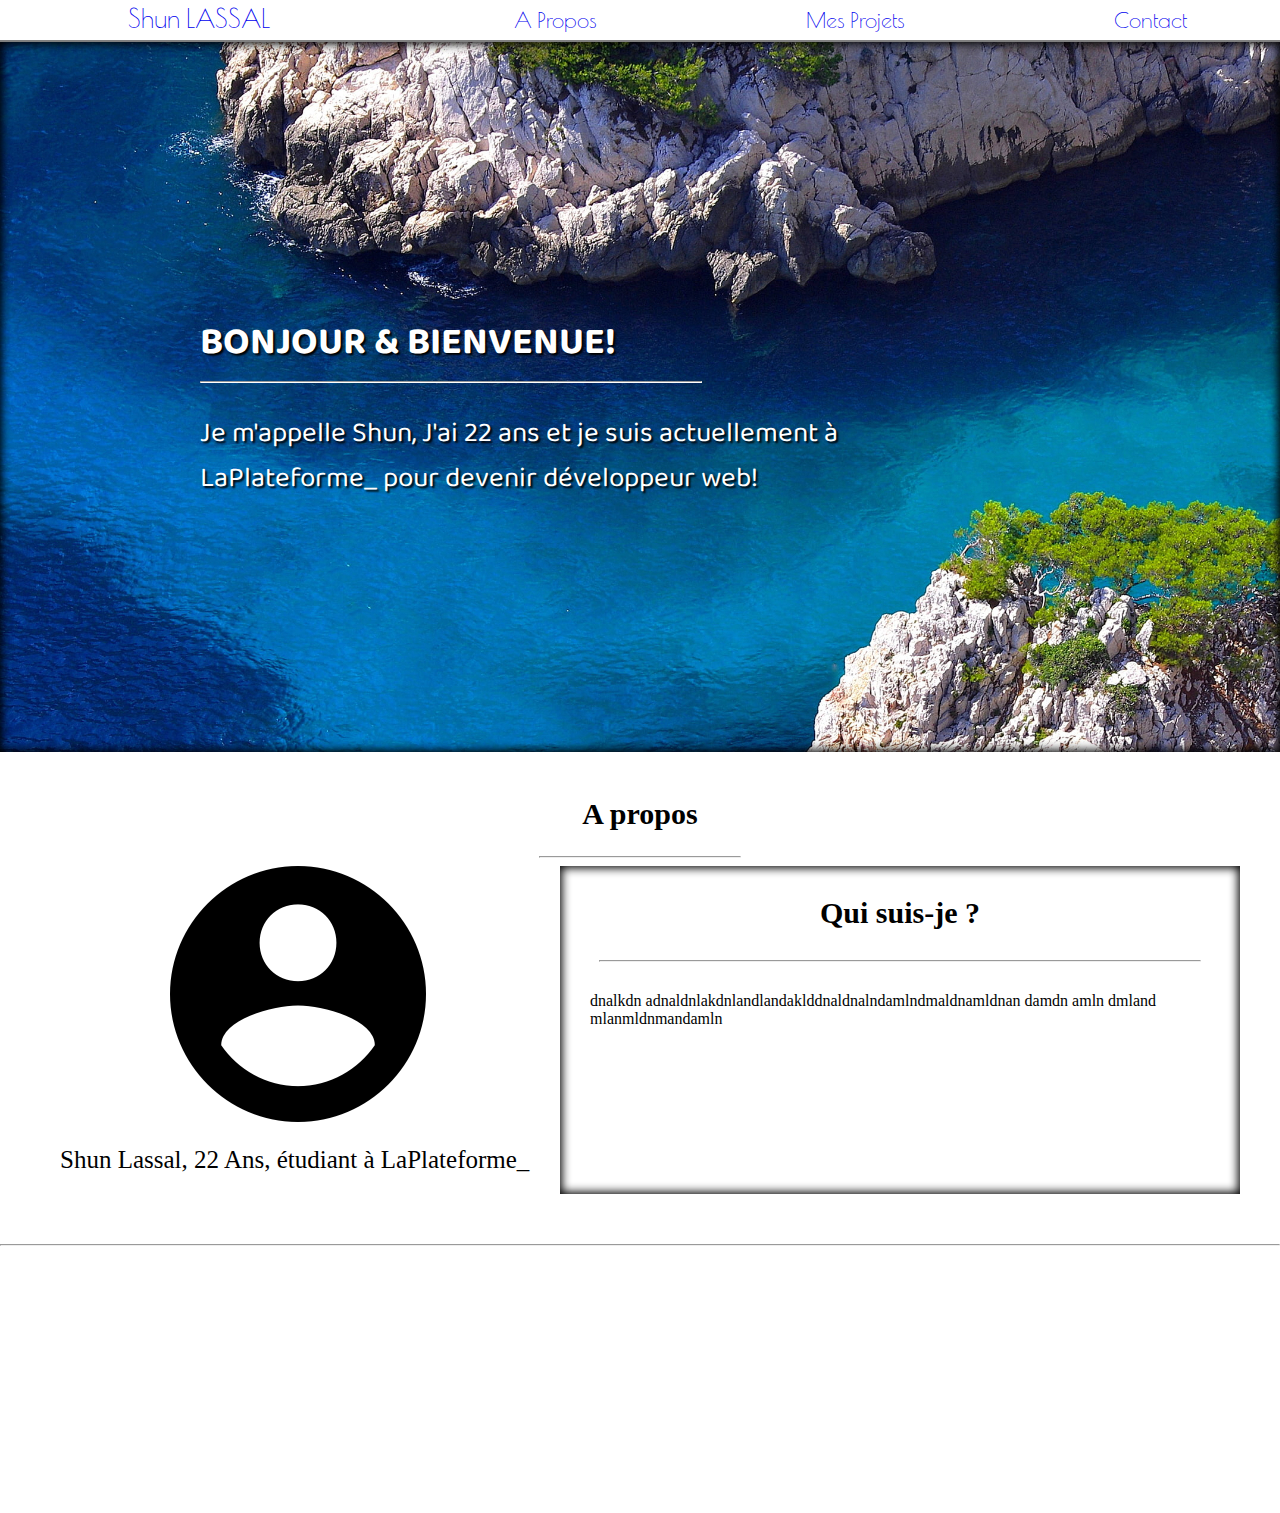
==== Jour10/Job01/index.html @ 8c6fe49c "Upload" ====
<!DOCTYPE html>
<html lang="en" dir="ltr">
  <head>
    <meta charset="utf-8">
    <title></title>
    <link rel="stylesheet" href="style.css">
  </head>
  <body>
    <header>
      <nav>
        <a id="brand" href="#">Shun LASSAL</a>
        <ul>
          <li><a href="#">A Propos</a></li>
          <li><a href="#">Mes Projets</a></li>
          <li><a href="#">Contact</a></li>
        </ul>
      </nav>
    </header>
    <main>
      <section id="main">
        <section id="main-container">
          <h1>BONJOUR & BIENVENUE!</h1>
          <hr id="hr">
          <p id="main-p">Je m'appelle Shun, J'ai 22 ans et je suis actuellement à LaPlateforme_ pour devenir développeur web!</p>
        </section>
      </section>
      <section id="main-2">
        <h2>A propos</h2>
        <hr id="hr1">
        <section id="main-2-1">
          <figure>
            <img src="round-account-button-with-user-inside.png" alt="">
            <figcaption>Shun Lassal, 22 Ans, étudiant à LaPlateforme_</figcaption>
          </figure>
          <section id="main-2-1-1">
            <h3>Qui suis-je ?</h3>
            <hr id="hr2">
            <p id="main-2p">dnalkdn adnaldnlakdnlandlandaklddnaldnalndamlndmaldnamldnan damdn amln dmland mlanmldnmandamln</p>
          </section>
        </section>
        <section>
          <hr id="hr3">
          <p></p>
        </section>
      </section>
    </main>
    <footer>
      <section>

      </section>
      <section>
        <a href="#"></a>
        <ul>
          <li><a href="#"></a></li>
          <li><a href="#"></a></li>
          <li><a href="#"></a></li>
          <li><a href="#"></a></li>
        </ul>
      </section>

    </footer>
  </body>
</html>
---- Jour10/Job01/style.css ----
@import url('https://fonts.googleapis.com/css2?family=Baloo+2&display=swap');
@import url('https://fonts.googleapis.com/css2?family=Poiret+One&display=swap');


body, main {
  margin:0px;
  padding:0px;
}


header {
  border-bottom:2px solid grey;
  height: 40px;

}

nav {
  padding-top:4px;
}

a#brand {
  font-size:25px;
  text-decoration:none;
  margin-left:10%;
  margin-top:5px;
  font-family: 'Poiret One', cursive;
}

a#brand:hover {
  color:darkblue;
}

section#main {
  background-image:url("wallpaperflare.com_wallpaper.jpg");
  height:710px;
  box-shadow: 0px 0px 10px 2px inset;
}

section#main-container {
  padding-top:270px;
  padding-left:200px;
}

hr#hr{
  border-bottom:1px solid white;
  width:500px;
  margin-left:0px;
}

ul {
  display:inline;
  margin-top:10px;
}

ul li{
  display:inline;
  font-size:20px;
  margin-left:200px;
}

ul li a {
  text-decoration:none;
  margin-right:5px;
  font-family: 'Poiret One', cursive;
  font-size:22px;
}


ul li a:hover {
  border-bottom:2px solid grey;
}

h1 {
  margin:0px;
  font-size:38px;
  color:white;
  font-family: 'Baloo 2', cursive;
  text-shadow: 2px 2px 2px black;
}

p#main-p {
  font-size:28px;
  color:white;
  width:650px;
  font-family: 'Baloo 2', cursive;
  text-shadow: 2px 2px 2px black;
}

section#main-2 {
  height:710px;
}

h2{
  text-align:center;
  padding-top:20px;
  font-size:30px;
}

h3 {
  text-align:center;
  font-size:30px;
}

section#main-2-1 {
  display:flex;
  flex-direction: row;
  justify-content: space-around;
  margin-bottom:50px;
}

figure {
  flex-grow:1;
  margin:0px;
  padding-left:60px;
  padding-bottom:20px;
}

figcaption{
  padding-top:20px;
  font-size:25px;
  width:500px;
}

img {
  width:256px;
  height:256px;
  align-content: center;
  padding-left:110px;
}

section#main-2-1-1 {
  flex-grow:3;
  box-shadow: 0px 0px 10px 2px inset;
  margin-right:40px;

}

hr#hr1 {
  width:200px;
}

hr#hr2 {
  width:600px;
}

hr#hr3 {

}

p#main-2p {
  margin:30px;
}
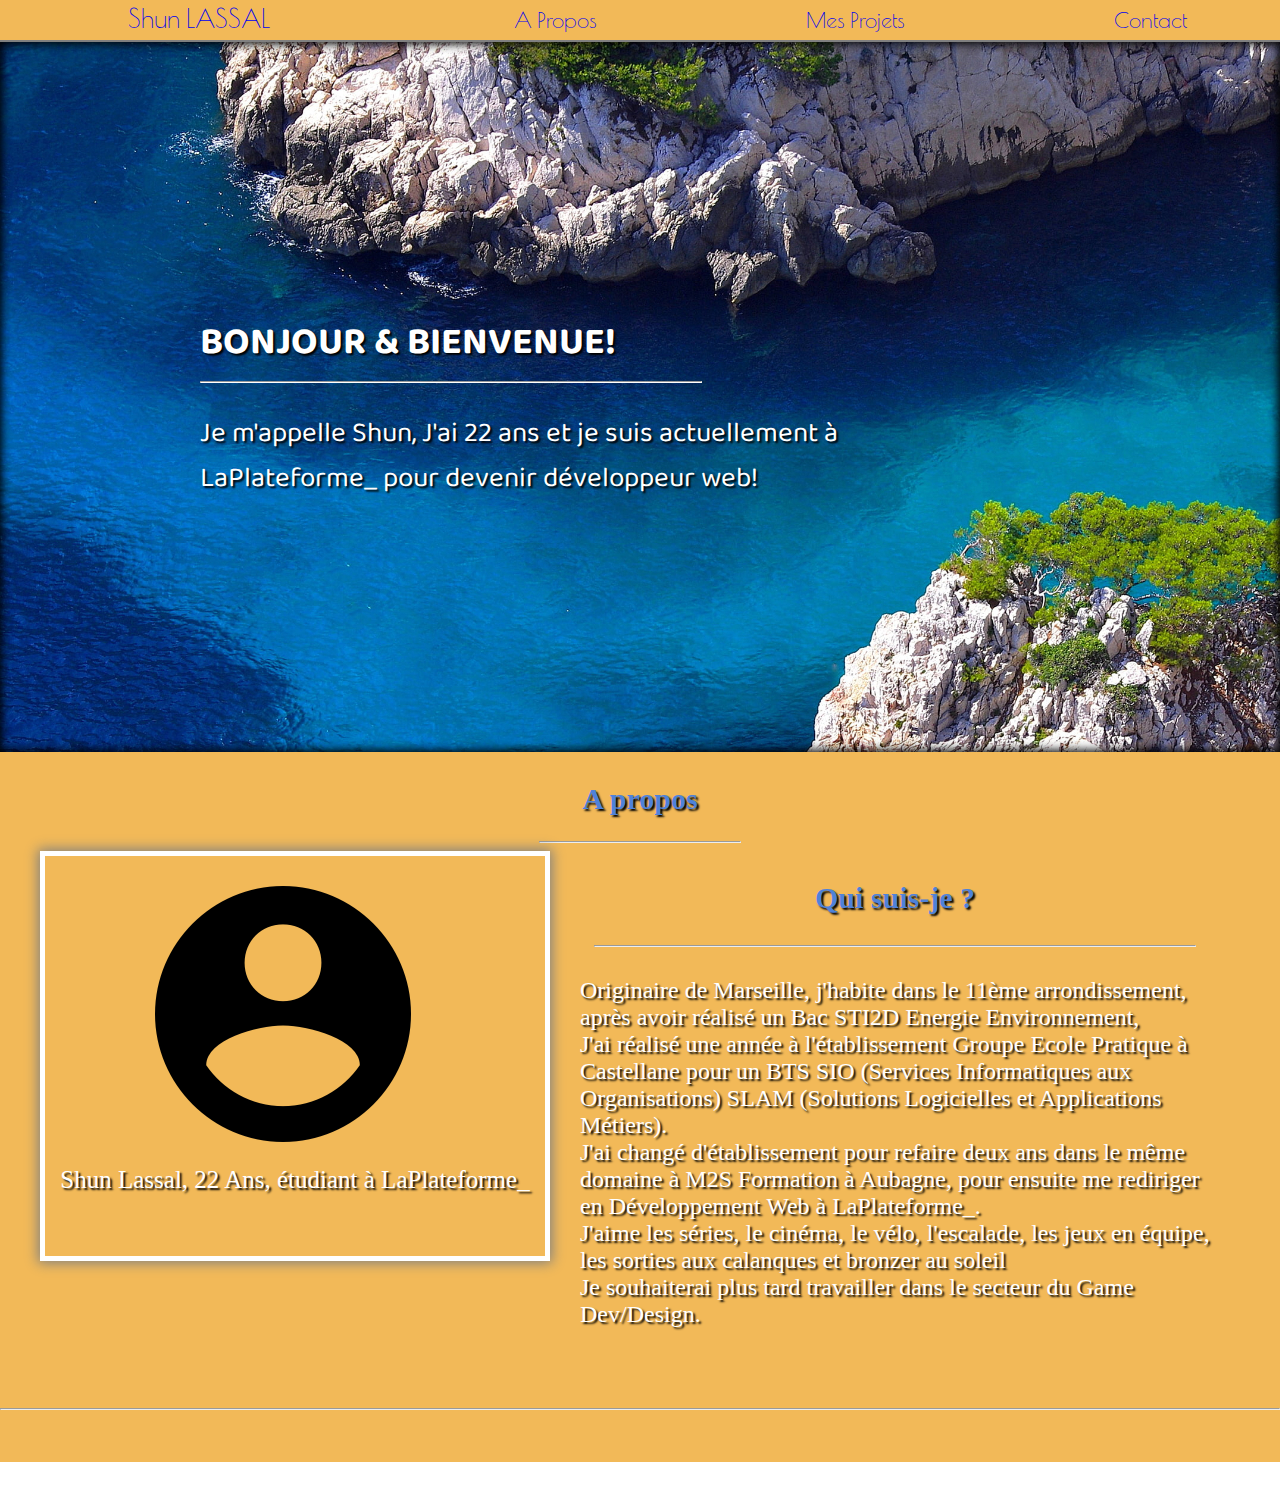
==== commit 5775f215: "update" ====
--- a/Jour10/Job01/index.html
+++ b/Jour10/Job01/index.html
@@ -30,12 +30,16 @@
         <section id="main-2-1">
           <figure>
             <img src="round-account-button-with-user-inside.png" alt="">
-            <figcaption>Shun Lassal, 22 Ans, étudiant à LaPlateforme_</figcaption>
+            <figcaption id="text">Shun Lassal, 22 Ans, étudiant à LaPlateforme_</figcaption>
           </figure>
           <section id="main-2-1-1">
             <h3>Qui suis-je ?</h3>
             <hr id="hr2">
-            <p id="main-2p">dnalkdn adnaldnlakdnlandlandaklddnaldnalndamlndmaldnamldnan damdn amln dmland mlanmldnmandamln</p>
+            <p id="main-2p">Originaire de Marseille, j'habite dans le 11ème arrondissement, après avoir réalisé un Bac STI2D Energie Environnement,</br>
+              J'ai réalisé une année à l'établissement Groupe Ecole Pratique à Castellane pour un BTS SIO (Services Informatiques aux Organisations) SLAM (Solutions Logicielles et Applications Métiers).</br>
+              J'ai changé d'établissement pour refaire deux ans dans le même domaine à M2S Formation à Aubagne, pour ensuite me rediriger en Développement Web à LaPlateforme_.</br>
+              J'aime les séries, le cinéma, le vélo, l'escalade, les jeux en équipe, les sorties aux calanques et bronzer au soleil </br>
+              Je souhaiterai plus tard travailler dans le secteur du Game Dev/Design.</p>
           </section>
         </section>
         <section>
--- a/Jour10/Job01/style.css
+++ b/Jour10/Job01/style.css
@@ -11,6 +11,7 @@
 header {
   border-bottom:2px solid grey;
   height: 40px;
+  background-color:#F2B958;
 
 }
 
@@ -88,17 +89,23 @@
 
 section#main-2 {
   height:710px;
+  background-color:#F2B958;
 }
 
-h2{
+h2 {
   text-align:center;
-  padding-top:20px;
+  padding-top:30px;
+  margin-top:0px;
   font-size:30px;
+  color:#4F82D9;
+  text-shadow: 2px 2px 2px black;
 }
 
 h3 {
   text-align:center;
   font-size:30px;
+  color:#4F82D9;
+  text-shadow: 2px 2px 2px black;
 }
 
 section#main-2-1 {
@@ -111,14 +118,20 @@
 figure {
   flex-grow:1;
   margin:0px;
-  padding-left:60px;
-  padding-bottom:20px;
+  margin-left:40px;
+  width:800px;
+  height: 400px;
+  box-shadow: 0px 0px 12px 2px grey;
+  border: 5px solid white;
 }
 
 figcaption{
   padding-top:20px;
   font-size:25px;
   width:500px;
+  color:white;
+  text-shadow: 2px 2px 2px black;
+  text-align:center;
 }
 
 img {
@@ -126,11 +139,11 @@
   height:256px;
   align-content: center;
   padding-left:110px;
+  margin-top:30px;
 }
 
 section#main-2-1-1 {
   flex-grow:3;
-  box-shadow: 0px 0px 10px 2px inset;
   margin-right:40px;
 
 }
@@ -149,4 +162,7 @@
 
 p#main-2p {
   margin:30px;
+  font-size:24px;
+  color:white;
+  text-shadow: 2px 2px 2px black;
 }
